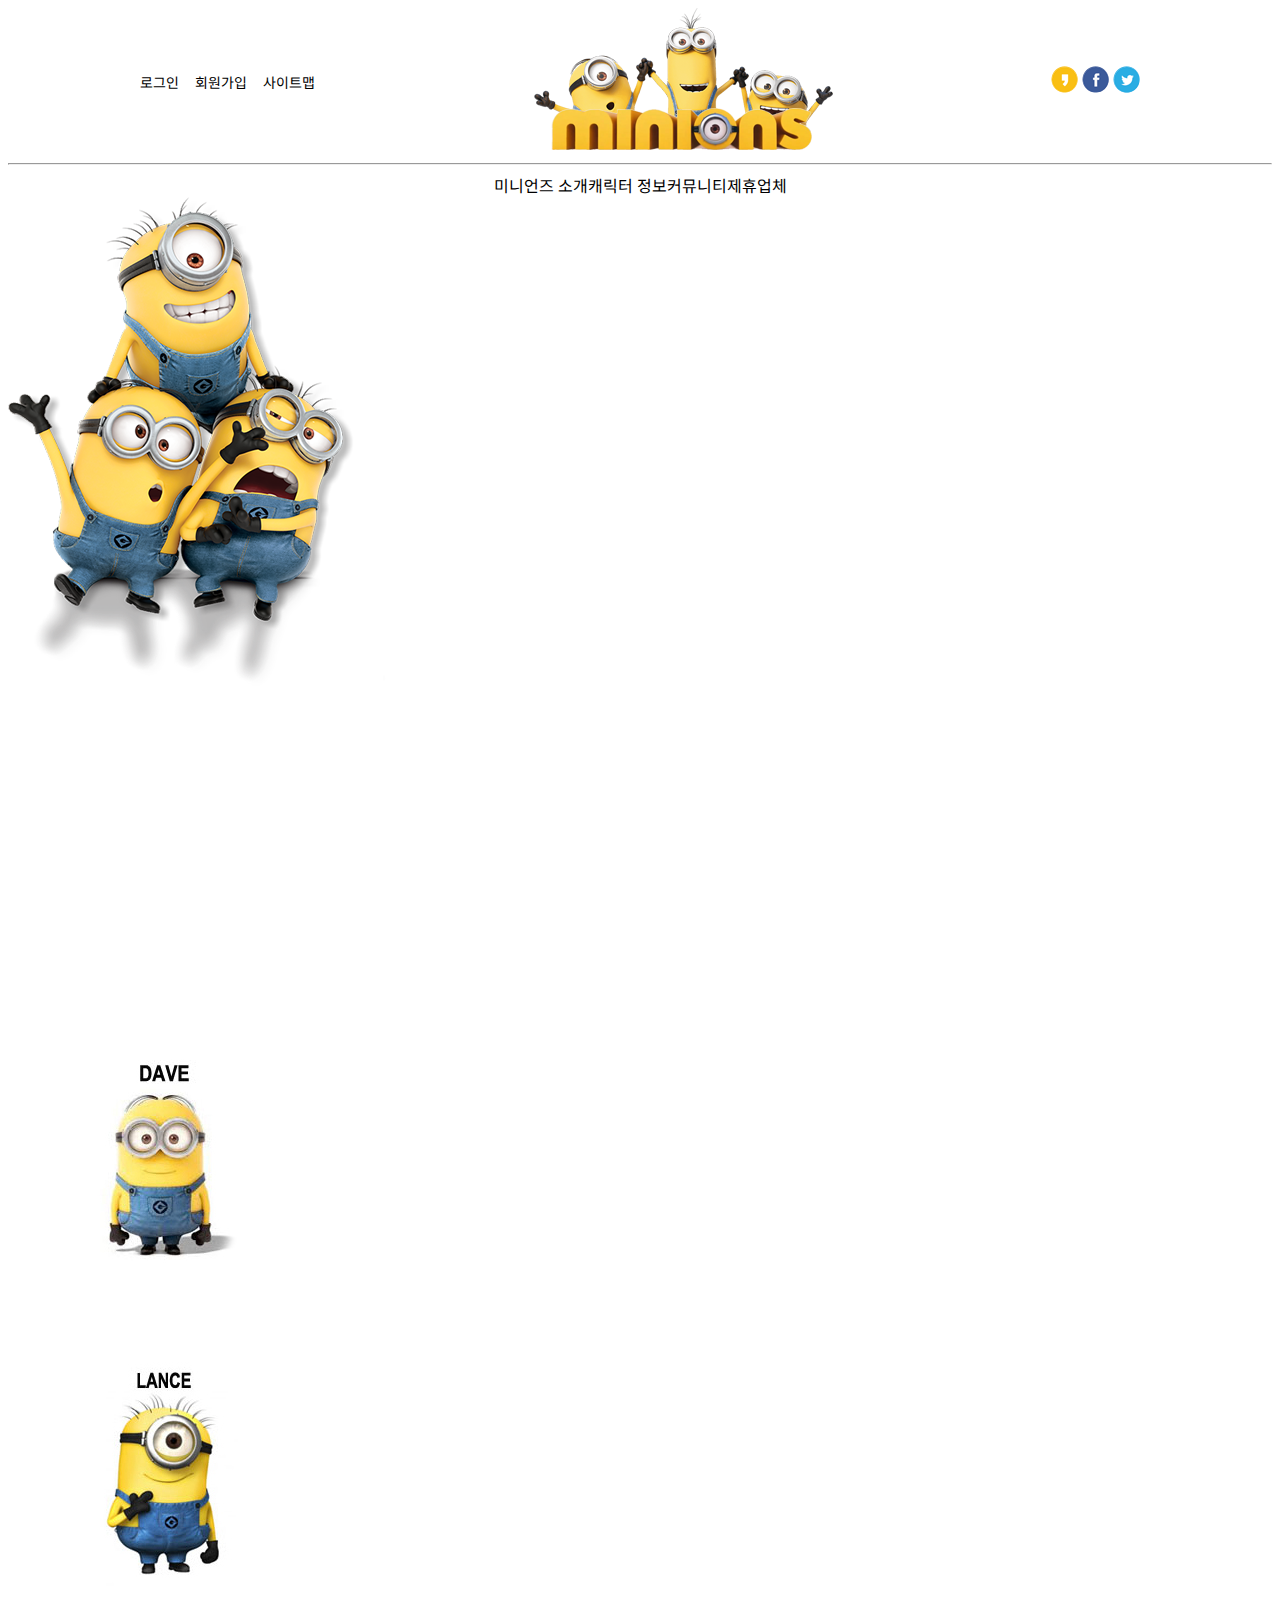
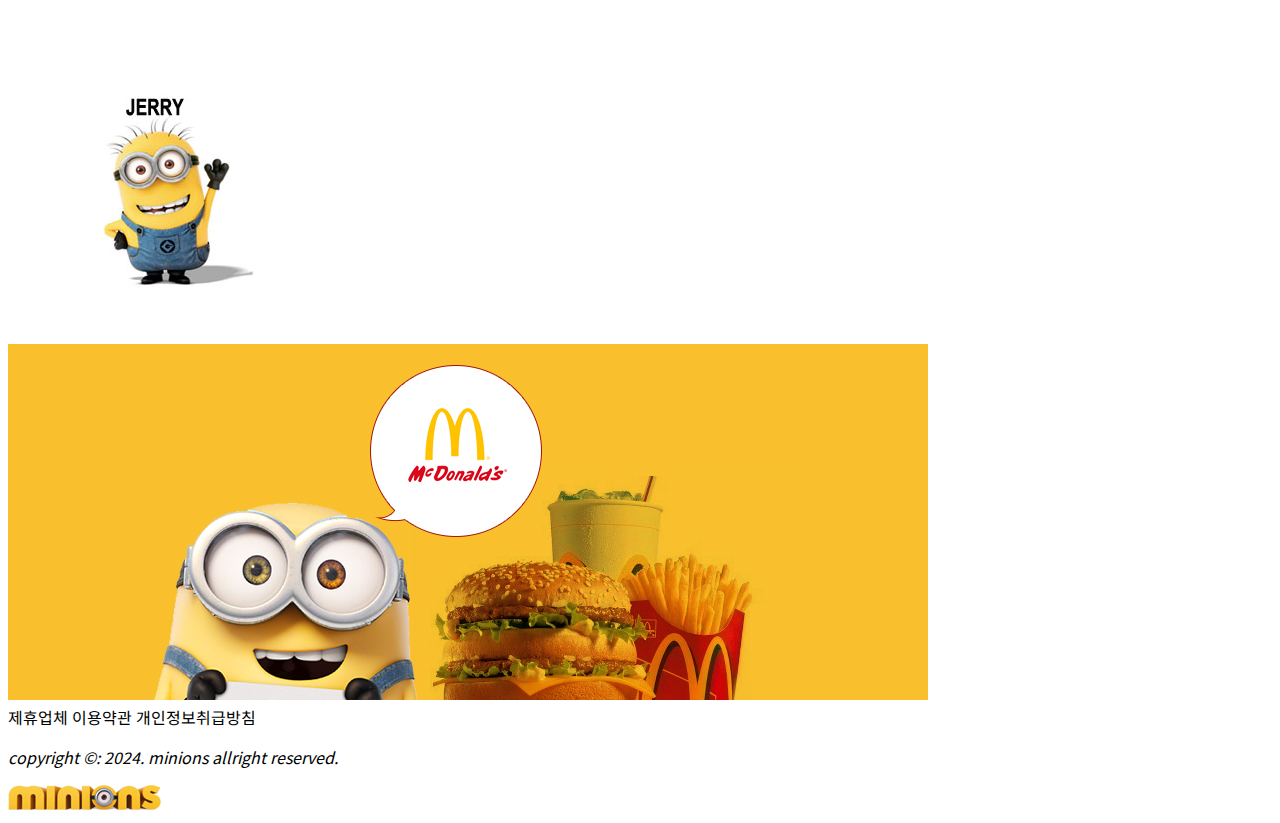
==== src/main/webapp/index.html @ b9f6a40e "미니언즈 작업5" ====
<!DOCTYPE html>
<html>
<head>
<meta charset="UTF-8">
<meta name="viewport" content="width=device-width; initial-scale=1.0"> 
<title>미니언즈</title>
<link rel="shortcut icon" type="image/x-icon" href="images/favicon.png">
<link href="css/style.css" rel="stylesheet">
<link rel="preconnect" href="https://fonts.googleapis.com">
<link rel="preconnect" href="https://fonts.gstatic.com" crossorigin>
<link href="https://fonts.googleapis.com/css2?family=Maven+Pro&family=Noto+Sans+KR:wght@100;300&display=swap" rel="stylesheet">
</head>
<body>
	<h1 class="d-none">미니언즈 스핀오프 프로모션 웹사이트</h1>
	<header>
		<div class="container mx-auto d-flex justify-between align-center">
		 <div class="links d-flex gap-1">
		 	<a href="#">로그인</a>
		 	<a href="#">회원가입</a>
		 	<a href="#">사이트맵</a>
		 </div>
			<div class="header-logo">
				<a href="#"><img src="images/logo.png" alt="미니언즈"></a>
			</div>
			<div class="social dflex gap-1">
				<img src="images/sns_icon1.png" alt="카카오">
				<img src="images/sns_icon2.png" alt="페이스북">
				<img src="images/sns_icon3.png" alt="트위터">
			</div>
		</div>
		<hr>		
		<nav>
			<div class="container mx-auto d-flex justify-center">
			<a href="#">미니언즈 소개</a>
			<a href="#">캐릭터 정보</a>
			<a href="#">커뮤니티</a>
			<a href="#">제휴업체</a>
			</div>
		</nav>	
	
	</header>
	<section id="trailer">
		<div class="devils">
			<img src="images/visual_img.png" alt="메인 캐릭터들">
		</div> 
		<iframe width="560" height="315" src="https://www.youtube.com/embed/sKAOQ9kwl1A?si=XthTEoMSHkCRLJvu&amp;start=7" title="YouTube video player" frameborder="0" allow="accelerometer; autoplay; clipboard-write; encrypted-media; gyroscope; picture-in-picture; web-share" allowfullscreen></iframe>
	</section>
	<main>
		<div id="character">
			<div id="characters">
				<div id="charater">
					<img src="images/char1.jpg" alt="악당1">
				</div>
				<div id="charater">
					<img src="images/char2.jpg" alt="악당2">
				</div>
				<div id="charater">
					<img src="images/char3.jpg" alt="악당3">
				</div>
			</div>
		</div>
	</main>
	<aside>
		<a href="#">
			<img src="images/banner.jpg" alt="미니언즈 예매인증, 구입하기">
		</a>
	</aside>
	
	<footer>
		<div class="extra-links">
			<a href="#">제휴업체</a>
			<a href="#">이용약관</a>
			<a href="#">개인정보취급방침</a>
		</div>
	<address>
		<p>copyright &copy: 2024. <span class="brand">minions</span> allright reserved.</p>
	</address>
		<div class="footer-logo">
		<a href="#">
			<img src="images/footer_logo.png" alt="미니언즈 로고">
		</a>
		</div>
	</footer>	
	
</body>
</html>
---- src/main/webapp/css/style.css ----
@charset "UTF-8";

:root {
 	--main-font-color: #000;
 	--main-link-color: #666;
 	--base-font-size: 16px;
 	--point-font-size: 20px;
}


*,
*::before
*::after{
	margin: 0;
	padding: 0
	box-sizing: border-box
}

body {
	font-family: 'Noto Sans KR', 'Maven Pro', sans-serif;
}

a, a:link {
	color: inherit;    /* 색상: 물려받아서 결정*/
	text-decoration: none
}

/* ================= 레이아웃 공통 =================*/
.d-none{
	display: none
}

.d-flex{
	display: flex	
}
.justify-center{
	justify-content: center
}
.justify-around{
	justify-content: space-around
}
.justify-between{
	justify-content: space-between
}
.align-center{
	align-items: center
}

.align-self-center{
	align-self: center
}

.container {
	max-width: 1000px;
}

.mx-auto {
	margin: 0 auto;
}
.gap-1 {
	gap: 1rem;
}
.gap-2 {
	gap: 2rem;
}
.gap-3 {
	gap: 3rem;
}

.border-top-thin {
	border-top: 1px solid #000
}

.border-left-thin {
	border-top: 1px solid #000
}

.hr {
	height: 0;
	background-color: #000
}

/* ================= 레이아웃 구역별 세부 클래스 정의 =================*/







/* ================= header 클래스 정의 =================*/
.links {
	font-size: 14px;
	color: var(-main-link-color);
}
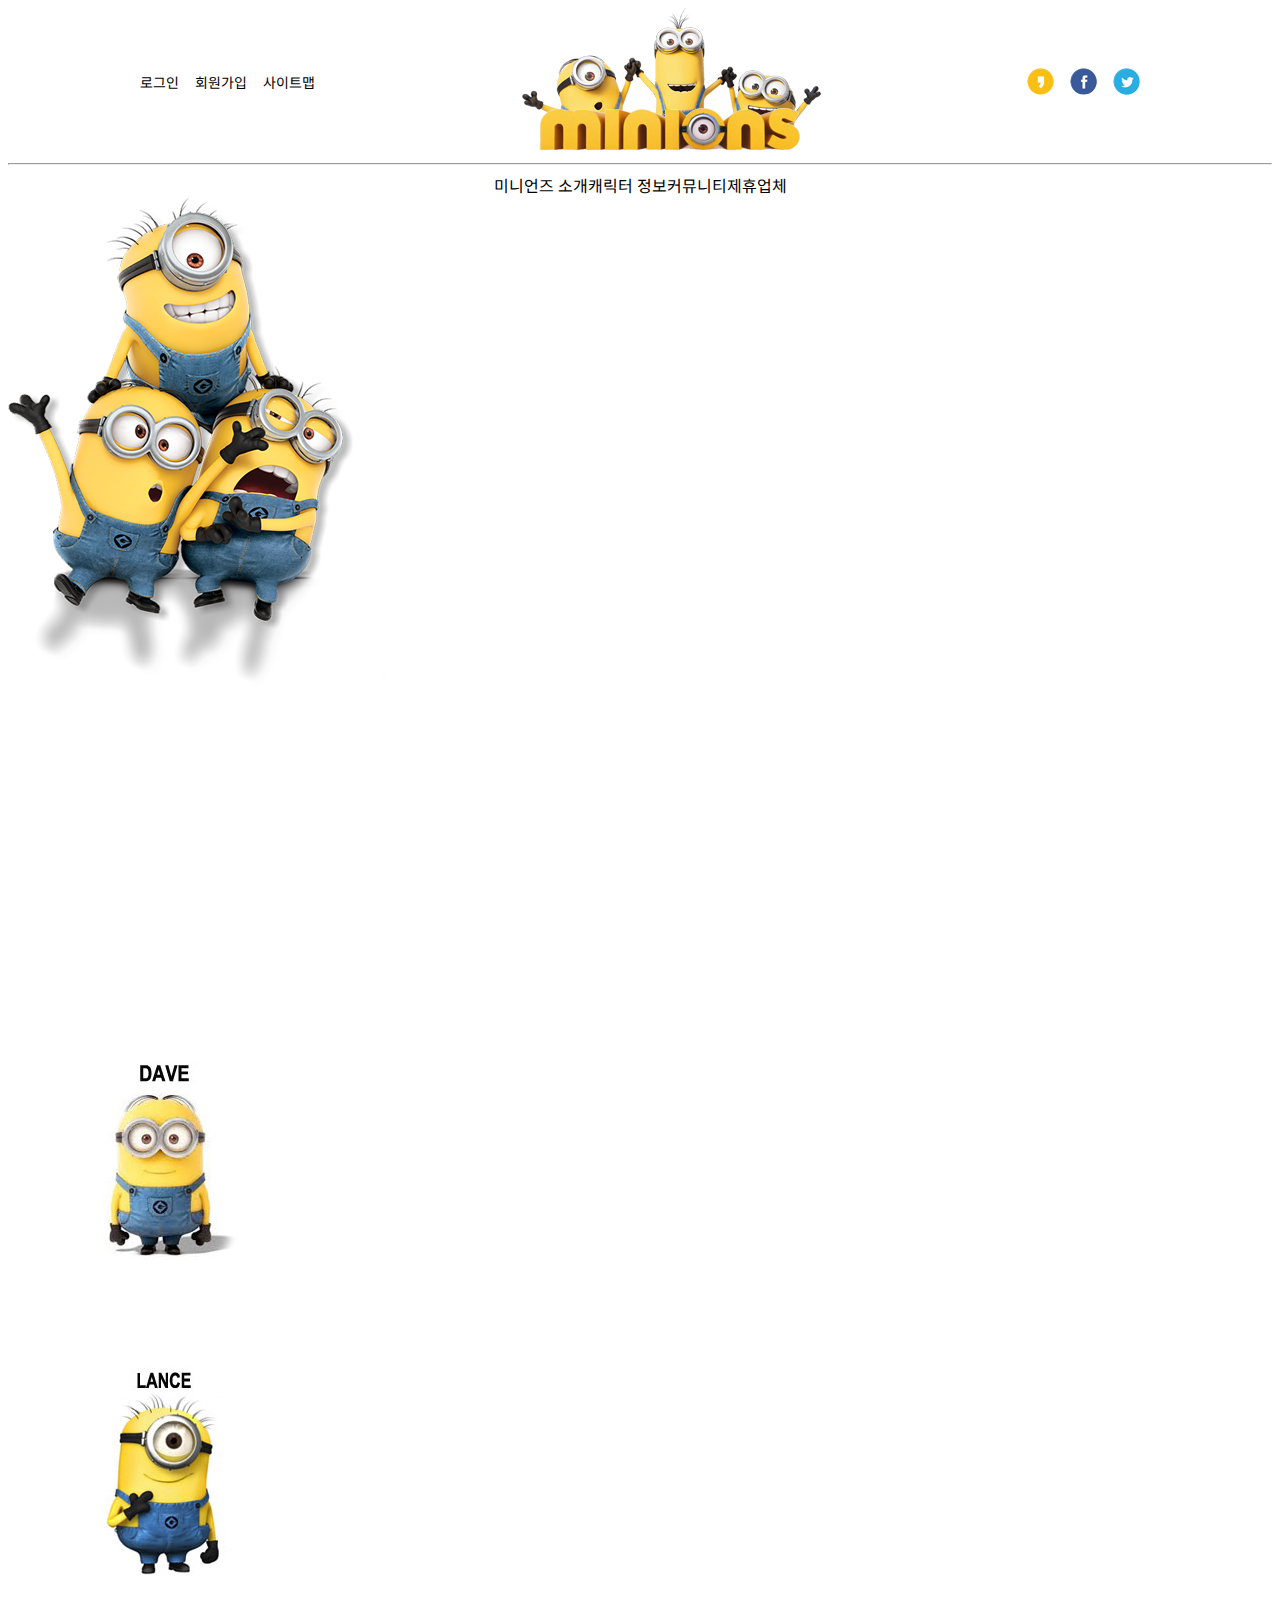
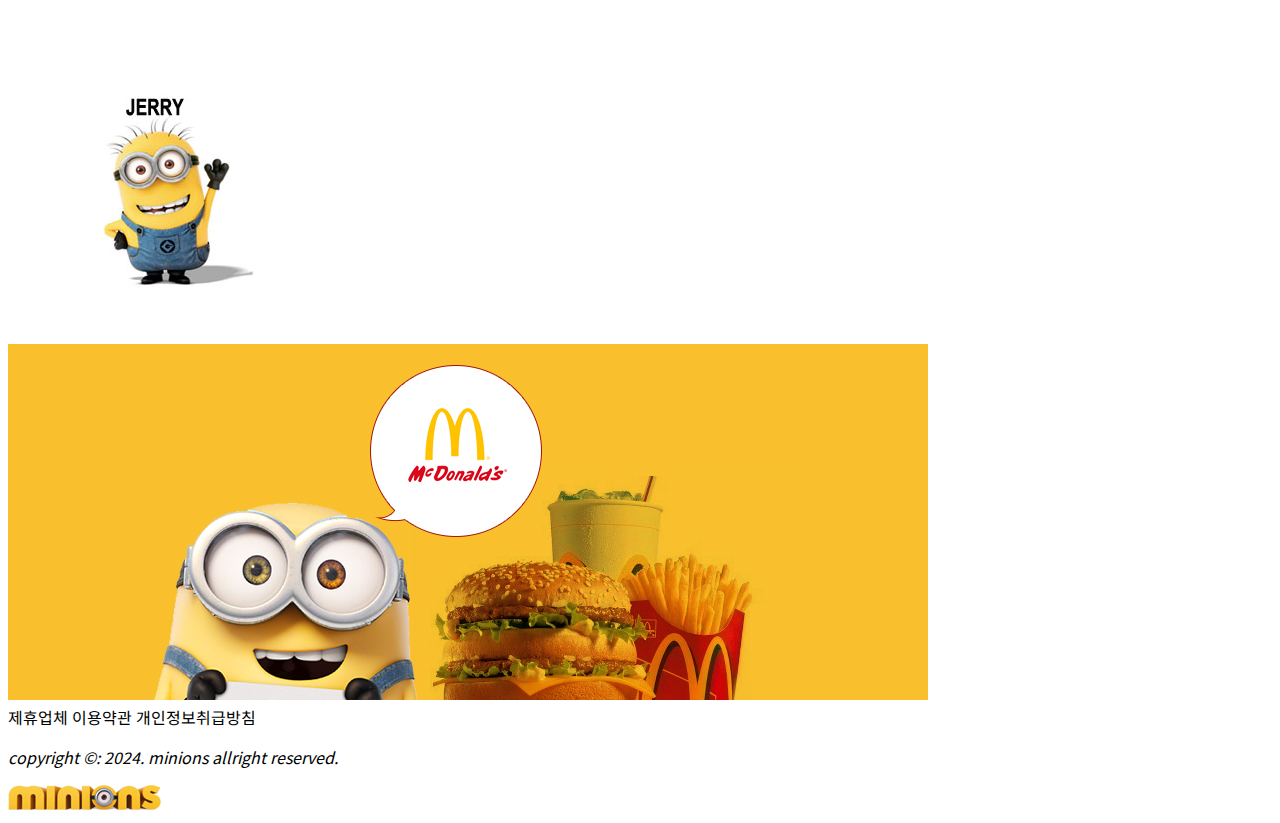
==== commit bde959d3: "미니언즈 금요일 작업" ====
--- a/src/main/webapp/index.html
+++ b/src/main/webapp/index.html
@@ -22,7 +22,7 @@
 			<div class="header-logo">
 				<a href="#"><img src="images/logo.png" alt="미니언즈"></a>
 			</div>
-			<div class="social dflex gap-1">
+			<div class="social d-flex gap-1">
 				<img src="images/sns_icon1.png" alt="카카오">
 				<img src="images/sns_icon2.png" alt="페이스북">
 				<img src="images/sns_icon3.png" alt="트위터">
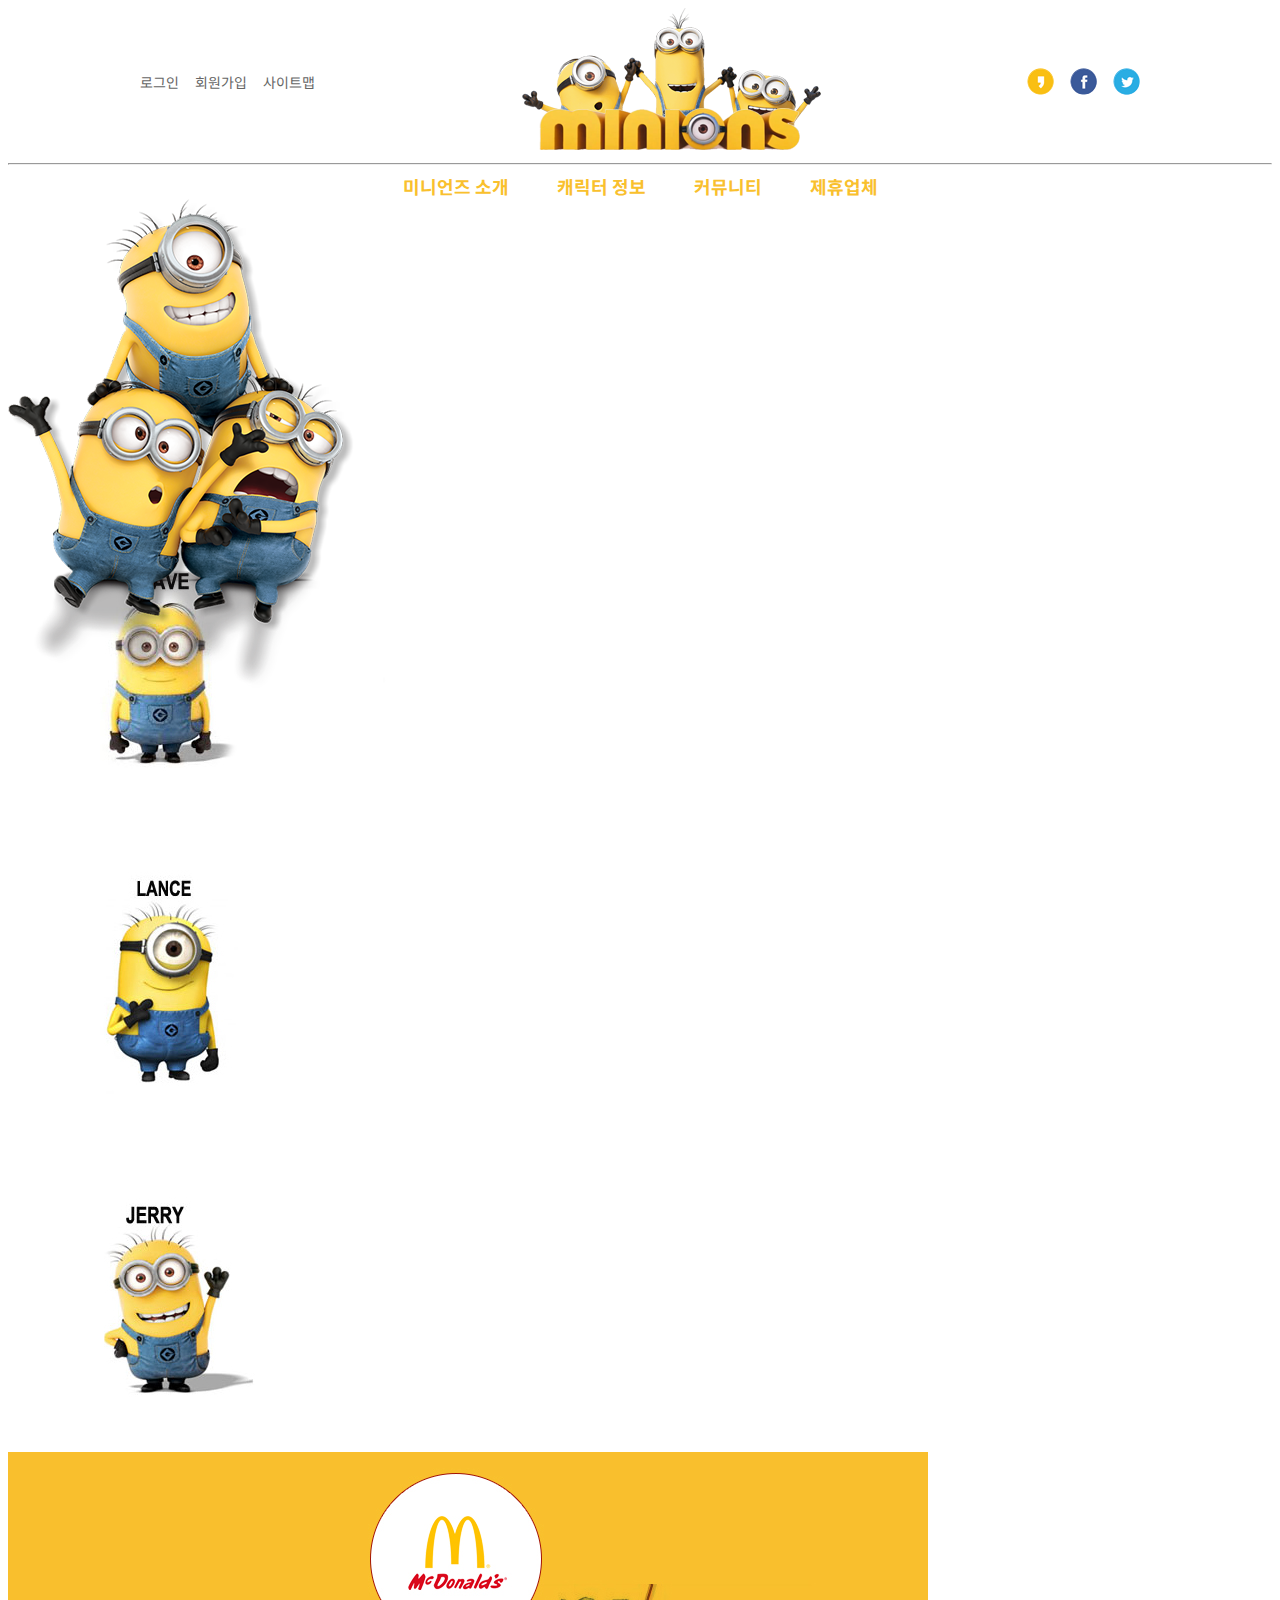
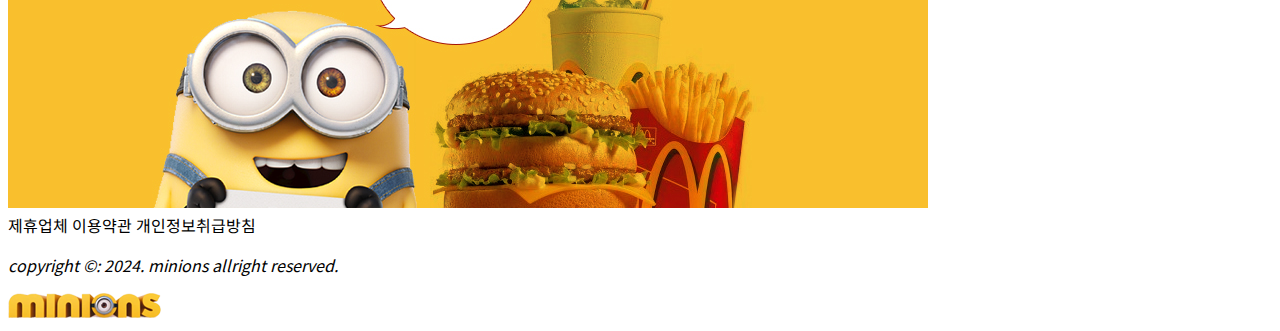
==== commit 8fdba6d2: "월요일 작업" ====
--- a/src/main/webapp/index.html
+++ b/src/main/webapp/index.html
@@ -29,8 +29,8 @@
 			</div>
 		</div>
 		<hr>		
-		<nav>
-			<div class="container mx-auto d-flex justify-center">
+		<nav class="main_nav">
+			<div class="container mx-auto d-flex justify-center gap-3">
 			<a href="#">미니언즈 소개</a>
 			<a href="#">캐릭터 정보</a>
 			<a href="#">커뮤니티</a>
@@ -40,7 +40,7 @@
 	
 	</header>
 	<section id="trailer">
-		<div class="devils">
+		<div class="devils pos-absolute">
 			<img src="images/visual_img.png" alt="메인 캐릭터들">
 		</div> 
 		<iframe width="560" height="315" src="https://www.youtube.com/embed/sKAOQ9kwl1A?si=XthTEoMSHkCRLJvu&amp;start=7" title="YouTube video player" frameborder="0" allow="accelerometer; autoplay; clipboard-write; encrypted-media; gyroscope; picture-in-picture; web-share" allowfullscreen></iframe>
--- a/src/main/webapp/css/style.css
+++ b/src/main/webapp/css/style.css
@@ -1,12 +1,12 @@
 @charset "UTF-8";
 
-:root {
- 	--main-font-color: #000;
+*:root {
+ 	--base-font-color: #000;
+ 	--main-font-color: #f9c02d;
  	--main-link-color: #666;
  	--base-font-size: 16px;
  	--point-font-size: 20px;
 }
-
 
 *,
 *::before
@@ -76,20 +76,45 @@
 }
 
 .hr {
-	height: 0;
-	background-color: #000
+	border: 0;
+	height: 2px;
+	background-color: var(--main-font-color);
+	position: relative;
+	top: -5px;
+}
+.pos-absolute {
+	position: absolute;
 }
 
+
 /* ================= 레이아웃 구역별 세부 클래스 정의 =================*/
+.links {
+	font-size: 14px;
+	color: var(-main-link-color);
+}
 
 
 
 
 
 
-
-/* ================= header 클래스 정의 =================*/
+/* ================= header 클래스 정의 1 =================*/
 .links {
 	font-size: 14px;
-	color: var(-main-link-color);
+	color: var(--main-link-color);
 }
+/* ================= header 클래스 정의 2 =================*/
+.main_nav a {
+	font-size: 1.125rem;   /* 1rem = 16px * 1.15 ==> 18px */
+	font-weight: 700;
+	color: var(--main-font-color);
+
+}
+.main_nav a:hover {
+	color: var(--base-font-color);
+}
+
+
+
+
+
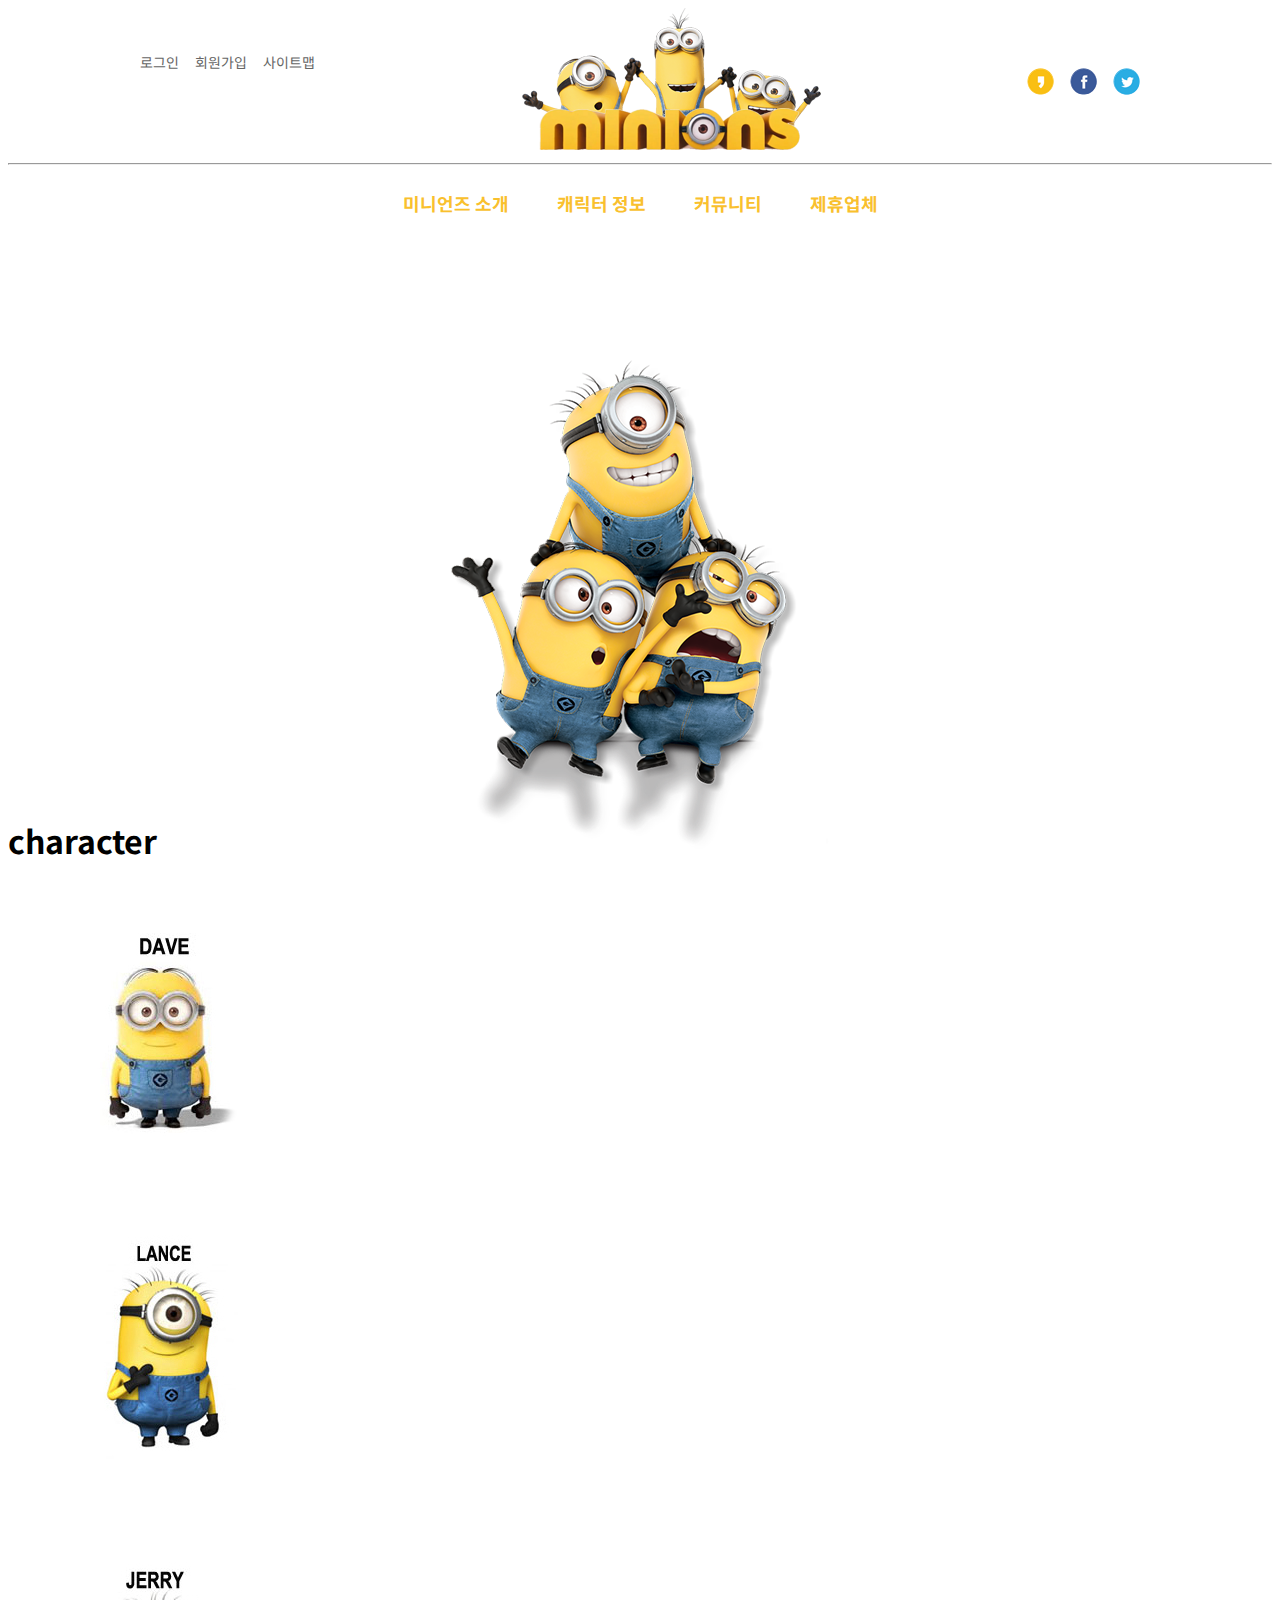
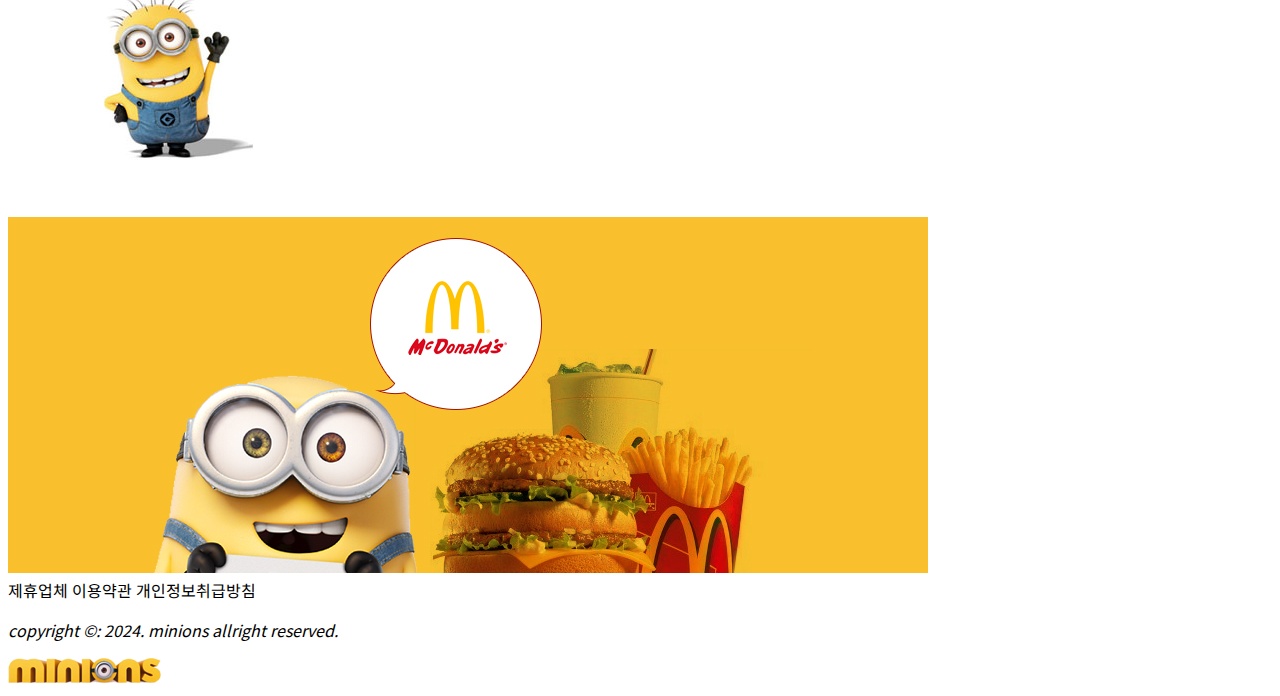
==== commit d5d7d5b8: "월요일  네비작업" ====
--- a/src/main/webapp/index.html
+++ b/src/main/webapp/index.html
@@ -28,9 +28,9 @@
 				<img src="images/sns_icon3.png" alt="트위터">
 			</div>
 		</div>
-		<hr>		
+	<hr>		
 		<nav class="main_nav">
-			<div class="container mx-auto d-flex justify-center gap-3">
+			<div class="topNav container mx-auto d-flex align-center justify-center gap-3">
 			<a href="#">미니언즈 소개</a>
 			<a href="#">캐릭터 정보</a>
 			<a href="#">커뮤니티</a>
@@ -40,12 +40,19 @@
 	
 	</header>
 	<section id="trailer">
+		<div class="youtube container mx-auto">
 		<div class="devils pos-absolute">
 			<img src="images/visual_img.png" alt="메인 캐릭터들">
-		</div> 
+		</div>
+		<div class="youtubeWrap"> 
 		<iframe width="560" height="315" src="https://www.youtube.com/embed/sKAOQ9kwl1A?si=XthTEoMSHkCRLJvu&amp;start=7" title="YouTube video player" frameborder="0" allow="accelerometer; autoplay; clipboard-write; encrypted-media; gyroscope; picture-in-picture; web-share" allowfullscreen></iframe>
+		</div>
+		</div>    
 	</section>
 	<main>
+	<article>
+	<h1>character</h1>
+	</article>
 		<div id="character">
 			<div id="characters">
 				<div id="charater">
--- a/src/main/webapp/css/style.css
+++ b/src/main/webapp/css/style.css
@@ -82,6 +82,7 @@
 	position: relative;
 	top: -5px;
 }
+
 .pos-absolute {
 	position: absolute;
 }
@@ -102,6 +103,7 @@
 .links {
 	font-size: 14px;
 	color: var(--main-link-color);
+	height: 60px;	
 }
 /* ================= header 클래스 정의 2 =================*/
 .main_nav a {
@@ -113,8 +115,44 @@
 .main_nav a:hover {
 	color: var(--base-font-color);
 }
+.topNav {
+	height: 60px;
+	
+}
+
+
+/* ================= trailer 아이디 정의  =================*/
+
+.devils{
+	z-index: 10;
+	left: 50%;
+	top: 40%;
+	transform: translateX(-50%);
+}
+
+.devils:hover {
+	display: none;
+}
+
+.youtubeWrap {
+	position: relative;
+	height: 240;
+	padding-top: 0px;
+	padding-bottom: 56.25%;
+	over-flow: hidden;
+}
+.youtubeWrap iframe, youtubeWrap object, youtubeWrap embed {
+	position: absolute;
+	top: 0;
+	left: 0;
+	width: 100%;
+	height: 100%;
+}
 
 
 
 
 
+
+
+
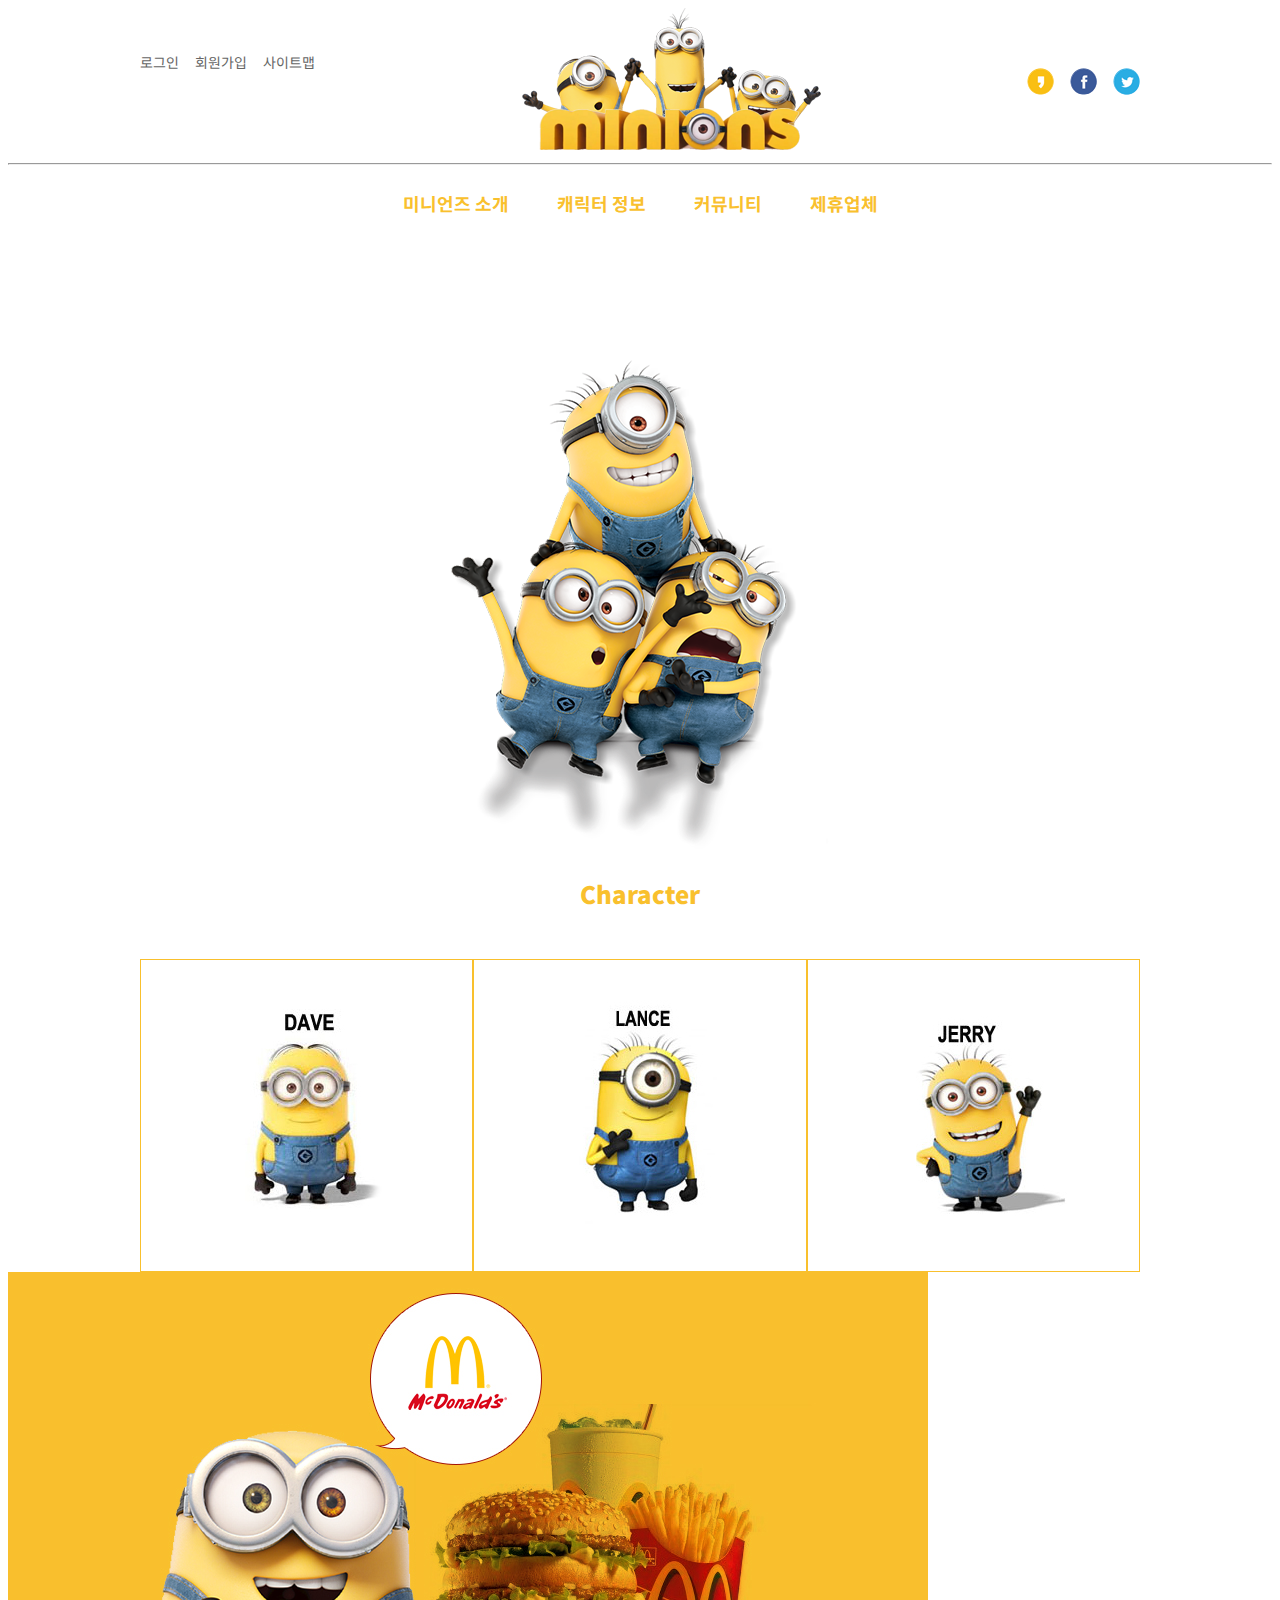
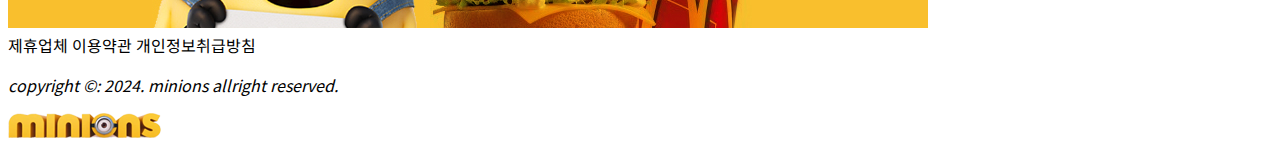
==== commit 44b18c9d: "캐릭터 작업 완료" ====
--- a/src/main/webapp/index.html
+++ b/src/main/webapp/index.html
@@ -49,23 +49,24 @@
 		</div>
 		</div>    
 	</section>
+	
 	<main>
 	<article>
-	<h1>character</h1>
-	</article>
-		<div id="character">
-			<div id="characters">
-				<div id="charater">
+		<div class="container mx-auto mt-5">
+		<h2 class="text-center mb-3">character</h2>
+		<div class="characters d-flex justify-center">
+				<div class="character">
 					<img src="images/char1.jpg" alt="악당1">
 				</div>
-				<div id="charater">
+				<div class="character">
 					<img src="images/char2.jpg" alt="악당2">
 				</div>
-				<div id="charater">
+				<div class="character">
 					<img src="images/char3.jpg" alt="악당3">
 				</div>
-			</div>
 		</div>
+	</div>	
+	</article>
 	</main>
 	<aside>
 		<a href="#">
--- a/src/main/webapp/css/style.css
+++ b/src/main/webapp/css/style.css
@@ -49,7 +49,9 @@
 .align-self-center{
 	align-self: center
 }
-
+.text-center{
+	text-align: center;
+}
 .container {
 	max-width: 1000px;
 }
@@ -57,6 +59,30 @@
 .mx-auto {
 	margin: 0 auto;
 }
+.mt-1 {
+	margin-top: 1rem
+}
+.mt-2 {
+	margin-top: 2rem
+}
+.mt-3 {
+	margin-top: 3rem
+}
+.mt-5 {
+	margin-top: 5rem
+}
+.mb-1 {
+	margin-bottom: 1rem
+}
+.mb-2 {
+	margin-bottom: 2rem
+}
+
+.mb-3 {
+	margin-bottom: 3rem
+}
+
+
 .gap-1 {
 	gap: 1rem;
 }
@@ -105,7 +131,7 @@
 	color: var(--main-link-color);
 	height: 60px;	
 }
-/* ================= header 클래스 정의 2 =================*/
+/* ================= main nav 클래스 정의 2 =================*/
 .main_nav a {
 	font-size: 1.125rem;   /* 1rem = 16px * 1.15 ==> 18px */
 	font-weight: 700;
@@ -149,10 +175,24 @@
 	height: 100%;
 }
 
+/* ================= 4. main > article 아이디 정의  =================*/
+
+main h2 {
+	font-size: 1.5rem;
+	color: var(--main-font-color);
+	font-weight: 900;
+	text-transform: capitalize;
+}
+
+.character {
+	text-align: center;
+	border: 1px solid var(--main-font-color);
+	flex: 1	
+	
+}
+
+.charater img {
+	text-align: center;
+}
 
 
-
-
-
-
-
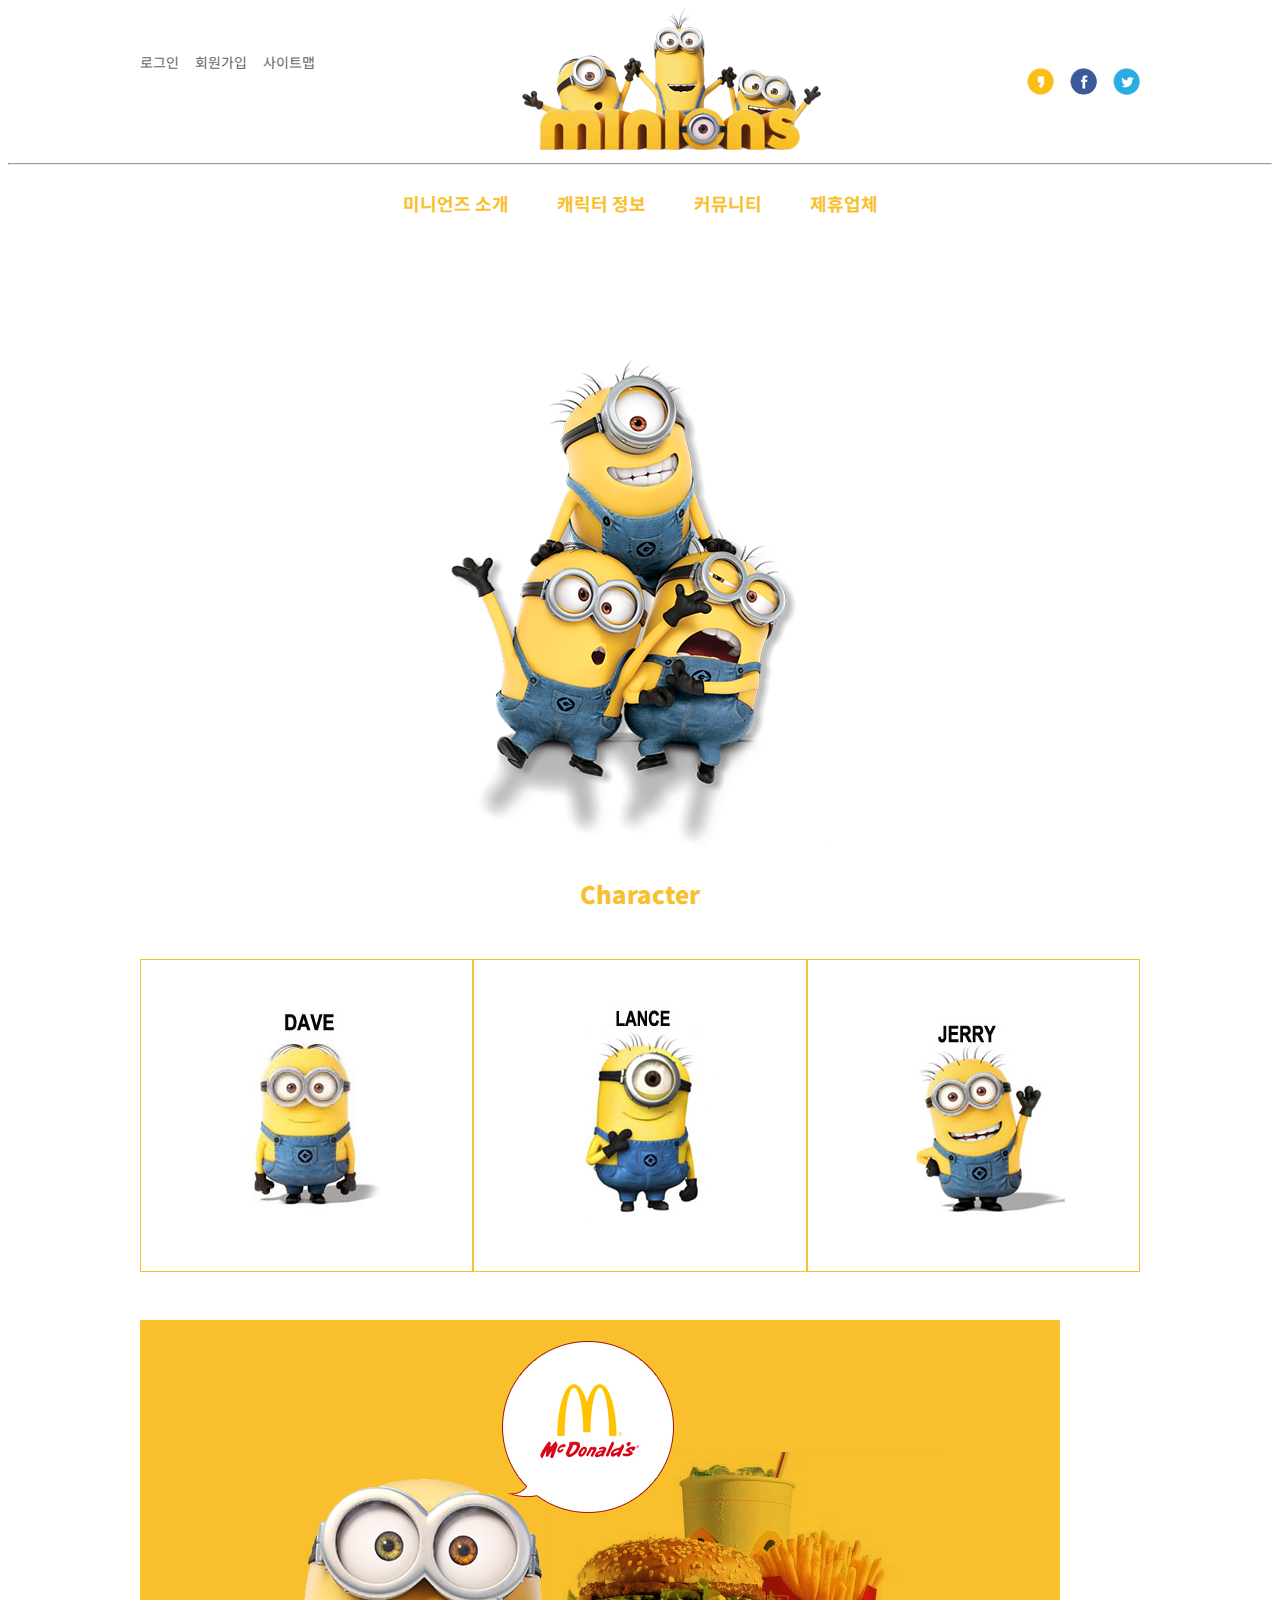
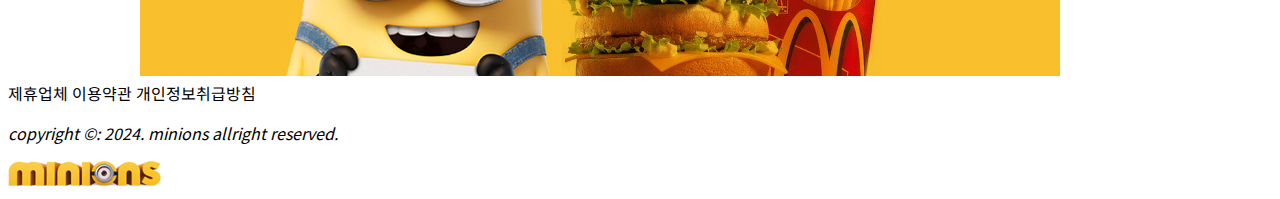
==== commit eac8293a: "footer 작업 전까지 완료" ====
--- a/src/main/webapp/index.html
+++ b/src/main/webapp/index.html
@@ -69,9 +69,11 @@
 	</article>
 	</main>
 	<aside>
+		<div class="container mx-auto mt-3">
 		<a href="#">
 			<img src="images/banner.jpg" alt="미니언즈 예매인증, 구입하기">
 		</a>
+		</div>
 	</aside>
 	
 	<footer>
--- a/src/main/webapp/css/style.css
+++ b/src/main/webapp/css/style.css
@@ -195,4 +195,8 @@
 	text-align: center;
 }
 
-
+/* ================= 5. aside 아이디 정의  =================*/
+.aside {
+	background-color: var(--main-font-color);
+	text-align: center;
+}
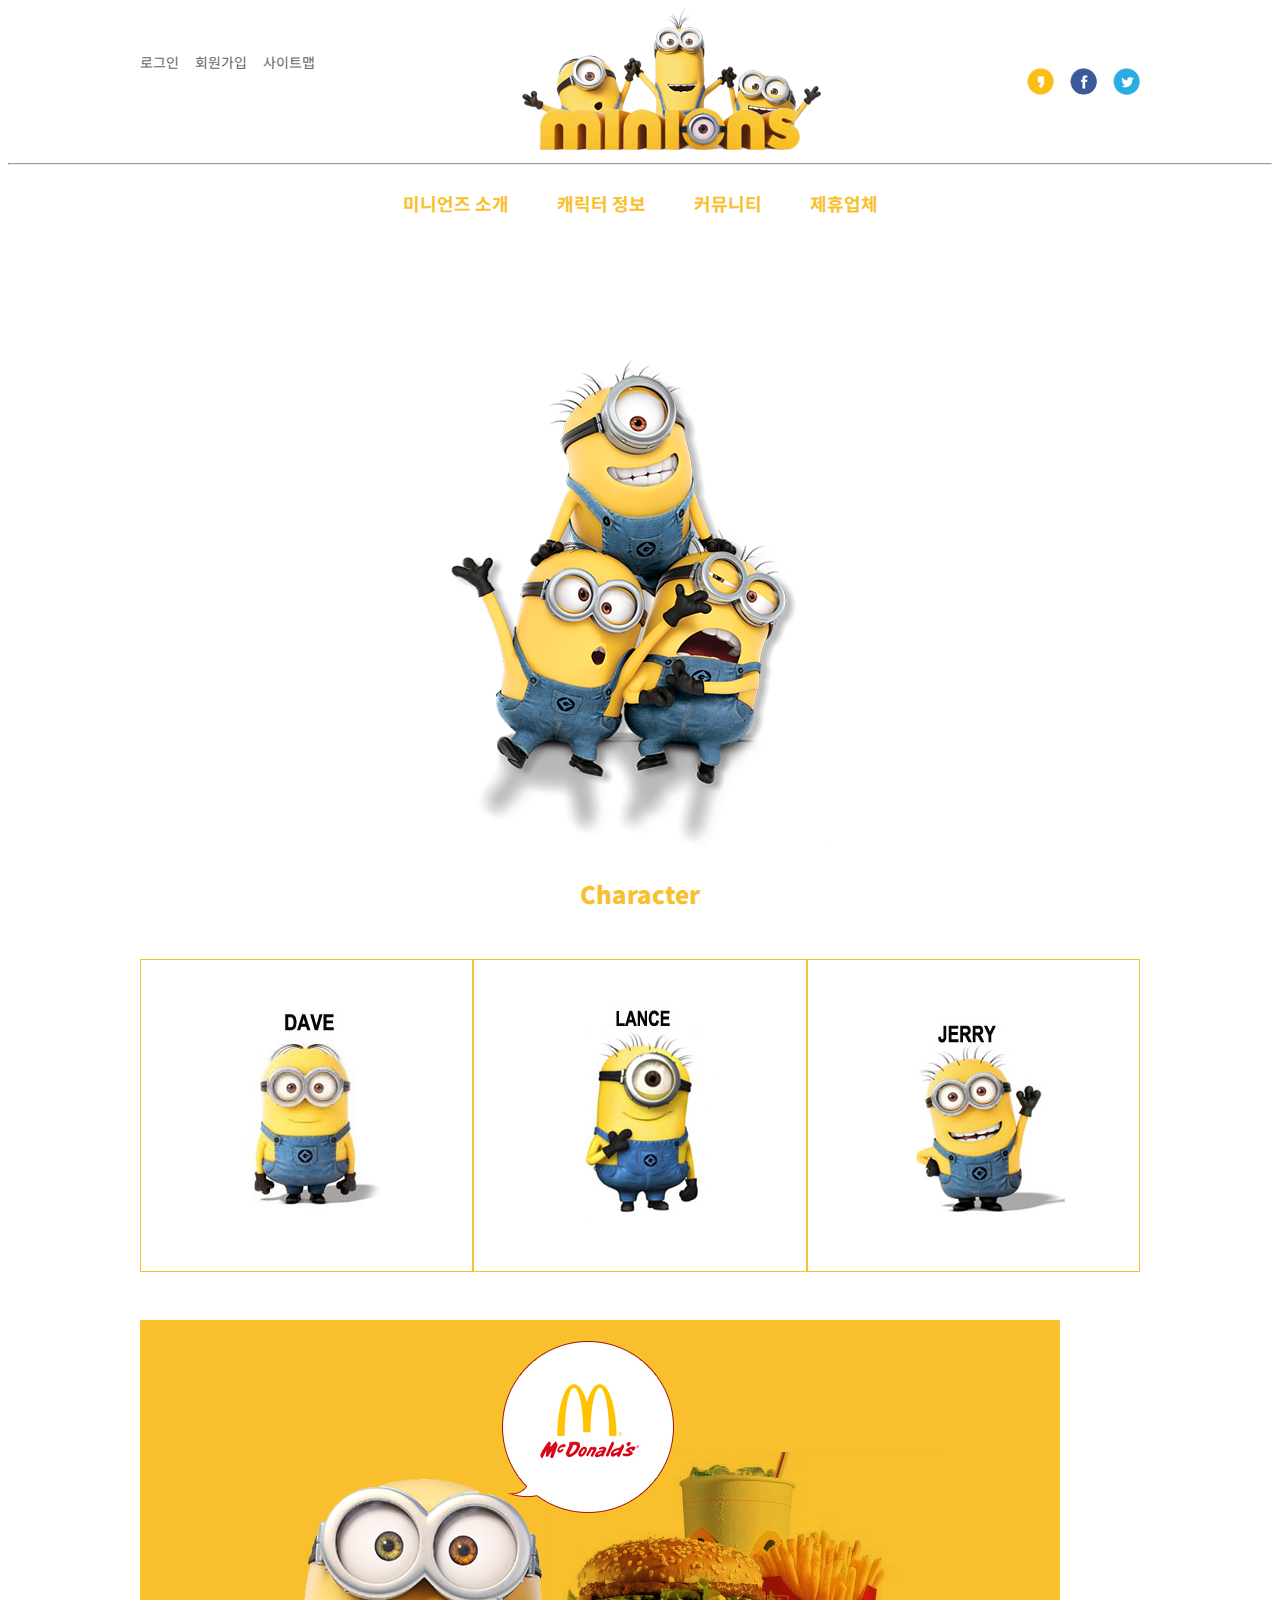
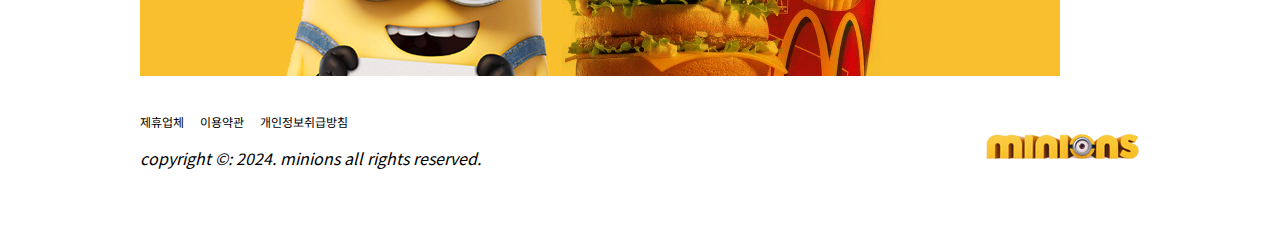
==== commit ccab2d05: "월요일 최종 작업" ====
--- a/src/main/webapp/index.html
+++ b/src/main/webapp/index.html
@@ -77,20 +77,23 @@
 	</aside>
 	
 	<footer>
-		<div class="extra-links">
+	<div class="container mx-auto d-flex justify-between align-center py-2">
+		<div class="side-info">
+			<div class="extra-links d-flex gap-1">
 			<a href="#">제휴업체</a>
 			<a href="#">이용약관</a>
 			<a href="#">개인정보취급방침</a>
+			</div>
+	<address>
+		<p>copyright &copy: 2024. <span class="brand">minions</span> all rights reserved.</p>
+	</address>
 		</div>
-	<address>
-		<p>copyright &copy: 2024. <span class="brand">minions</span> allright reserved.</p>
-	</address>
 		<div class="footer-logo">
 		<a href="#">
 			<img src="images/footer_logo.png" alt="미니언즈 로고">
 		</a>
-		</div>
+			</div>
+		</div>	
 	</footer>	
-	
 </body>
 </html>--- a/src/main/webapp/css/style.css
+++ b/src/main/webapp/css/style.css
@@ -2,6 +2,8 @@
 
 *:root {
  	--base-font-color: #000;
+ 	--light-font-color: #888;
+ 	--dark-font-folor: #333;
  	--main-font-color: #f9c02d;
  	--main-link-color: #666;
  	--base-font-size: 16px;
@@ -26,6 +28,9 @@
 }
 
 /* ================= 레이아웃 공통 =================*/
+.fs-0 {
+	font-size: 0;
+}
 .d-none{
 	display: none
 }
@@ -59,6 +64,19 @@
 .mx-auto {
 	margin: 0 auto;
 }
+.py-1{
+	padding-top: 1rem;
+	padding-bottom: 1rem;
+}
+.py-2{
+	padding-top: 2rem;
+	padding-bottom: 2rem;
+}
+.py-3{
+	padding-top: 3rem;
+	padding-bottom: 3rem;
+}
+
 .mt-1 {
 	margin-top: 1rem
 }
@@ -200,3 +218,23 @@
 	background-color: var(--main-font-color);
 	text-align: center;
 }
+
+.extra-links {
+	font-size: 0.75rem;
+
+.extra-links a{
+	color: var(--light-font-color);
+	
+}
+
+.extra-links a:hover {
+	font-size: 0.75rem;
+	color: var(--dark-font-color);
+}
+footer address {
+	font-size: 0.5rem;
+	color: var(--light-font-color);
+}
+
+
+
